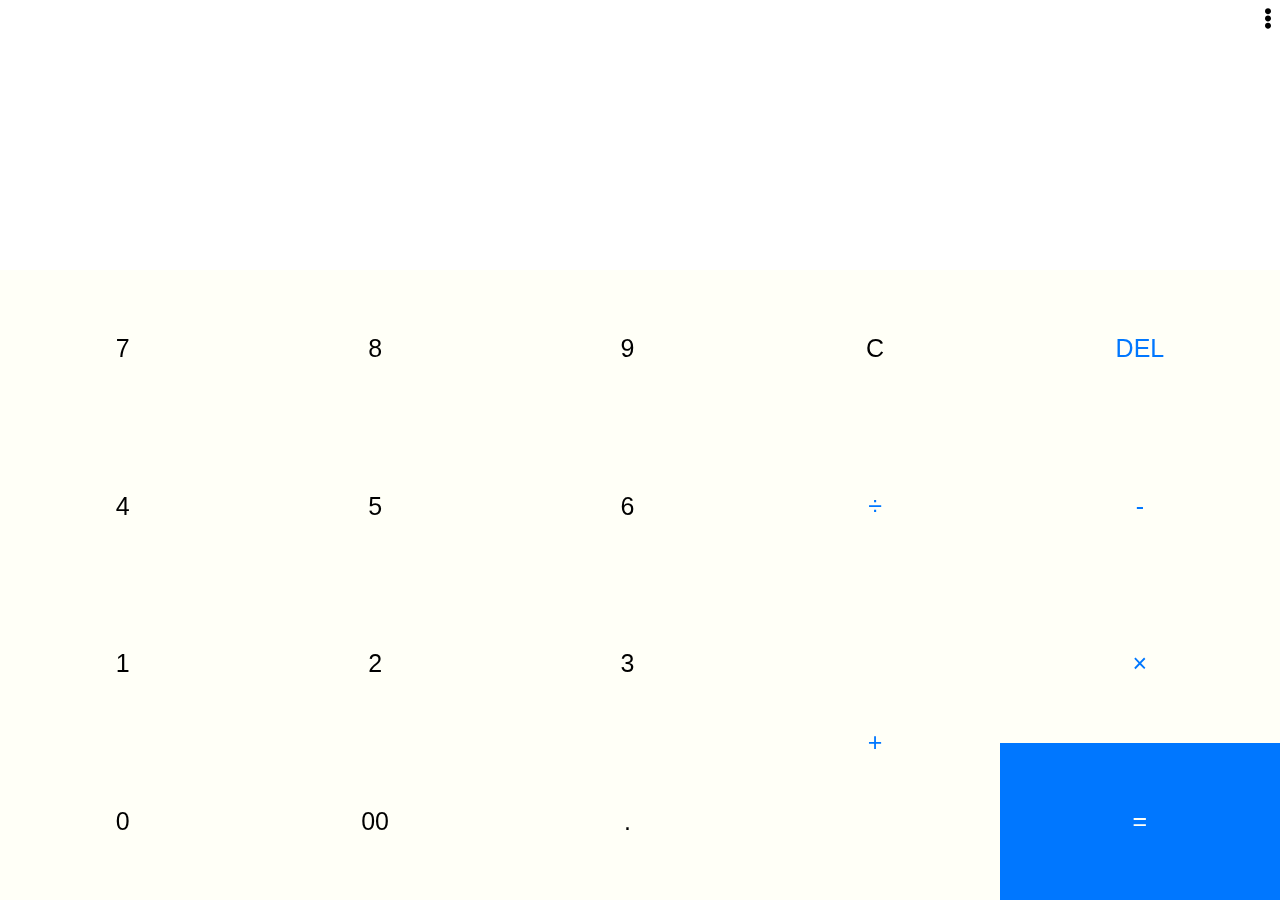
==== calc/index.html @ 75ceca56 "taking calc" ====
<!DOCTYPE html>
<html lang="en">

<head>
  <meta charset="UTF-8">
  <meta http-equiv="X-UA-Compatible" content="IE=Edge">
  <meta name="viewport" content="width=device-width, initial-scale=1">
  <title>Calculator</title>
  <link rel="manifest" href="manifest.json">
  <link href="./images/logo.png">
  <link rel="stylesheet" href="./content/style.css">
</head>

<body>
  <form class="calculator" name="calc">
    <p class="menuBtn"><img src="./images/ellipsis-v-solid.svg" alt="" /></p>
    <input type="text" class="value" name="txt" readonly min="1" max="15" maxlength="15" />
    <span class="num seven" onclick="document.calc.txt.value +='7' ">7</span>
    <span class="num eight" onclick="document.calc.txt.value +='8' ">8</span>
    <span class="num nine" onclick="document.calc.txt.value +='9' ">9</span>
    <span class="num change" onclick="document.calc.txt.value = ''">C</span>
    <span class="num clear" onclick="document.calc.txt.value = ''">DEL</span>
    <span class="num four" onclick="document.calc.txt.value +='4' ">4</span>
    <span class="num five" onclick="document.calc.txt.value +='5' ">5</span>
    <span class="num six" onclick="document.calc.txt.value +='6' ">6</span>
    <span class="num divide" onclick="document.calc.txt.value +='/' ">&divide;</span>
    <span class="num sub" onclick="document.calc.txt.value +='-' ">-</span>
    <span class="num one" onclick="document.calc.txt.value +='1'">1</span>
    <span class="num two" onclick="document.calc.txt.value +='2' ">2</span>
    <span class="num three" onclick="document.calc.txt.value +='3' ">3</span>
    <span class="num add" onclick="document.calc.txt.value +='+' ">+</span>
    <span class="num multi" onclick="document.calc.txt.value +='*' ">&times;</span>

    <!--span class="num" onclick="document.calc.txt.value +='(' ">(</span>
    <span class="num" onclick="document.calc.txt.value +=')' ">)</span-->
    <span class="num zero" onclick="document.calc.txt.value +='0' ">0</span>
    <span class="num dozero" onclick="document.calc.txt.value +='00' ">00</span>
    <span class="num dot" onclick="document.calc.txt.value +='.' ">.</span>
    <span class="num equal" onclick="document.calc.txt.value = eval(calc.txt.value)">=</span>
  </form>

  <section>
    <div class="container">
      <div class="content">
        <p class="btnBar"><img class="closeBtn" src="./images/times-circle-regular.svg" alt="" /></p>
        <img class="logo" src="./images/logo.png" alt="">
        <h2>Talking CalC!</h2><br>
        <p class="para"><b>Introducting Talking CalC!.</b> It is Web (PWA) based Calculator, made using basic <b> Html,
            Css, Js and PWA.</b>
          You can easy Download it and run on any OS without any problem. You can get this app code of GitHub <b>(not
            for commercial
            purpose.)</b></p><br>
        <a href="#"><button class="github">GitHub <img src="./images/github-brands.svg"
              style="height: 15px; color: #000000;"></button></a>
        <p class="vs">VS 0.1</p>
      </div>
    </div>
  </section>
  <script src="./content/main.js"></script>
</body>

</html>
---- calc/content/style.css ----
* {
  margin: 0;
  padding: 0;
  font-family: Arial, Helvetica, sans-serif;
}

body {
  display: flex;
  align-items: center;
  justify-content: center;
  min-height: 100vh;
  background: #FFFFF7;
}

.menuBtn{
  outline: none;
  background: none;
  border: none;
  width: 8px;
  position: absolute;
  top: 0;
  right: 0;
  margin: 8px;
  cursor: pointer;
}

.container .content .btnBar{
  width: 100%;
  height: 40px;
  display: block;
}
.container .content .btnBar .closeBtn{
  height: 20px;
  width: 20px;
  position: relative;
  top: 10px;
  left: 97%;
  cursor: pointer;
}
.calculator{
  position: fixed;
  height: 100vh;
  width: 100%;
  display: grid;
  z-index: 0;
}
.calculator-show{
  display: none;
}

.calculator .value {
  grid-column: span 5;
  height: 30vh;
  width: 98%;
  padding-right: 2%;
  text-align: right;
  border: none;
  outline: none;
  font-size: 45px;
}

.calculator .num{
  display: grid;
  height: 17.5vh;
  min-width: 20%;
  place-items: center;
  font-size: 25px;
  cursor: pointer;
}
.calculator span:active{
  color:#fff;
  background-color: hsla(212, 89%, 52%, 0.822);
}

.calculator span.one {
  order: 11;
}

.calculator span.two {
  order: 12;
}

.calculator span.three {
  order: 13;
}

.calculator span.four {
  order: 6;
}

.calculator span.five {
  order: 7;
}

.calculator span.six {
  order: 8;
}

.calculator span.seven {
  order: 1;
}

.calculator span.eight {
  order: 2;
}

.calculator span.nine {
  order: 3;
}
.calculator span.clear {
  order: 5;
  color:#0077ff;
}

.calculator span.add {
  grid-row: span 2;
  height: 35vh;
  order: 14;
  color: #0077ff;
}

.calculator span.sub {
  order: 10;
  color: #0077ff;
}

.calculator span.multi {
  order: 15;
  color:#0077ff;
}

.calculator span.divide {
  order: 9;
  color:#0077ff;
}

.calculator span.zero {
  order: 16;
}

.calculator span.dozero {
  order: 17;
}

.calculator span.dot {
  order: 18;
}

.calculator span.change {
  order: 4;
}

.calculator span.equal {
  order: 19;
  background-color: #0077ff;
  color: #FFFFF7;
}

.container{  
  height: 100vh;
  width: 100%;
  background: ivory;
  position: relative;
  z-index: 1;
  display: none;
  align-items: center;
  justify-content: center;
}
.container-show {
  display: flex;
  animation: slideRight 0.5s ease-in;
}
.container .content{
  width: 90%;
  height: 90vh;
  display: flex;
  align-items: center;
  flex-direction: column;
  border: 2px dashed black;
}

.container .content .logo{
  width: 275px;
  height: 275px;
}
.container .content h2{
  font-size: 30px;
  text-transform: uppercase;
  font-weight: 700;
}
.container .content .para{
  width: 70%;
  padding: 20px;
  margin-left: 50px;
  font-size: 15px;
  font-weight:500;
}
.content .github{
  height: 30px;
  width: 100px;
  outline: none;
  border: none;
  color:#000;
  font-weight: 700;
  background-color: #0077ff;
  border-radius:2px;
  border: 2px solid black;  
  text-align: center;
  cursor: pointer;
  
}
.content .github:active{
  border-color:#fff;
  color: #fff;
}
.content .github:hover{
  box-shadow: 20px 20px 25px -8px rgba(30, 30, 60, 0.6);
}
.content .vs{
  padding: 40px;
  font-size: 13px;
  color: #0051ff;
  text-decoration: underline;

}

@keyframes slideRight{
  0%{
    transform:translateX(100%);
  }
  100%{
    transform:translateX(0%)
  }
}

@media screen and (max-width: 786px) {

  .calculator {
    position: relative;
    height: 100vh;
    width: 100%;
    display: grid;
    z-index: 0;
  }
  .calculator-show {
    display: none;
  }
  .calculator .value {
    grid-column: span 4;
    height: 20vh;
    width: 98%;
    padding-right: 2%;
    text-align: right;
    border: none;
    outline: none;
    font-size: 40px;
  }

  .calculator .num {
    display: grid;
    height: 16vh;
    min-width: 25%;
    color: #000;
    background-color: #FFFFF7;
    place-items: center;
    font-size: 25px;
  }
  .calculator span.one {
    order: 13;
  }
  
  .calculator span.two {
    order: 14;
  }
  
  .calculator span.three {
    order: 15;
  }
  
  .calculator span.four {
    order: 9;
  }
  
  .calculator span.five {
    order: 10;
  }
  
  .calculator span.six {
    order: 11;
  }
  
  .calculator span.seven {
    order: 5;
  }
  
  .calculator span.eight {
    order: 6;
  }  
  .calculator span.nine {
    order: 7;
  }
  .calculator span.clear {
    order: 4;
  }
  
  .calculator span.add {
    grid-row: span 2;
    height: 32vh;
    order: 12;
  }
  
  .calculator span.sub {
    order: 8;
  }
  
  .calculator span.multi {
    order: 3;
  }
  
  .calculator span.divide {
    order: 2;
  }
  
  .calculator span.zero {
    order: 16;
  }
  
  .calculator span.dozero {
    order: 17;
  }
  
  .calculator span.dot {
    order: 18;
  }
  
  .calculator span.change {
    order: 1;
  }
  
  .calculator span.equal {
    order: 19;
  } 
  .container{  
    height: 100vh;
    width: 100%;
    background: ivory;
    position: relative;
    z-index: 1;
    display: none;
    align-items: center;
    justify-content: center;
  }
  .container-show{
    display: flex;
    animation: slideRight 0.5s ease-in;
  }
  
@keyframes slideRight{
  0%{
    transform:translateX(100%);
  }
  100%{
    transform:translateX(0%)
  }
}
  .container .content{
    width: 95%;
    height: 95vh;
    display: flex;
    flex-direction: column;
    align-items: center;
    justify-content: center;
    border: 2px dashed black;
    position: fixed;
  }
  
  .container .content .btnBar{
  margin-top: 10px;
  width: 100%;
  height: 40px;
  display: block;
}
  .container .content .btnBar .closeBtn{
  height: 20px;
  width: 20px;
  position: relative;
  top: 10px;
  left: 90%;
  cursor: pointer;
}
  .container .content .logo{
    width: 200px;
    height: 200px;
  }
  .container .content h2{
    font-size: 30px;
    text-transform: uppercase;
    font-weight: 700;
  }
  .container .content .para{
    padding: 20px;
    font-size: 15px;
    font-weight:500;
  }
  .content .github{
    height: 30px;
    width: 100px;
    outline: none;
    border: none;
    color:#000;
    font-weight: 700;
    background-color: #0077ff;
    border-radius:2px;
    border: 2px solid black;  
    text-align: center;
    cursor: pointer;
    box-shadow: 20px 20px 25px -8px rgba(30, 30, 60, 0.6);
  }
  .content .github:active{
    border-color:#fff;
    color: #fff;
  }
  .content .vs{
    padding: 40px;
    font-size: 13px;
    color: #0051ff;
    text-decoration: underline;
  
  }
}
@media screen and (max-width:400px){
  .container{  
    height: 100vh;
    width: 100%;
    background: ivory;
    position: relative;
    z-index: 1;
    display: none;
    align-items: center;
    justify-content: center;
  }
  .container-show{
    display: flex;
    animation: slideRight  0.25s ease-in;
  }
  
@keyframes slideRight{
  0%{
    transform:translateX(100%);
  }
  100%{
    transform:translateX(0%)
  }
}
  .container .content{
    width: 92%;
    height: 92vh;
    display: flex;
    flex-direction: column;
    align-items: center;
    justify-content: center;
    border: 2px dashed black;
    position: fixed;
  }
  
  .container .content .btnBar{
  margin-top: 5vh;
  width: 100%;
  height: 40px;
  display: block;
}
  .container .content .btnBar .closeBtn{
  height: 20px;
  width: 20px;
  position: relative;
  left: 90%;
  cursor: pointer;
}
  .container .content .logo{
    width: 175px;
    height: 175px;
  }
  .container .content h2{
    font-size: 25px;
    text-transform: uppercase;
    font-weight: 700;
  }
  .container .content .para{
    font-size: 15px;
    font-weight:500;
  }
  .content .github{
    height: 25px;
    width: 100px;
    outline: none;
    border: none;
    color:#000;
    font-weight: 700;
    background-color: #0077ff;
    border-radius:2px;
    border: 2px solid black;  
    text-align: center;
    cursor: pointer;
  }
  .content .github:active{
    border-color:#fff;
    color: #fff;
  }
  .content .vs{
    padding: 10px;
    font-size: 12px;
    color: #0051ff;
    text-decoration: underline;
  
  }
}
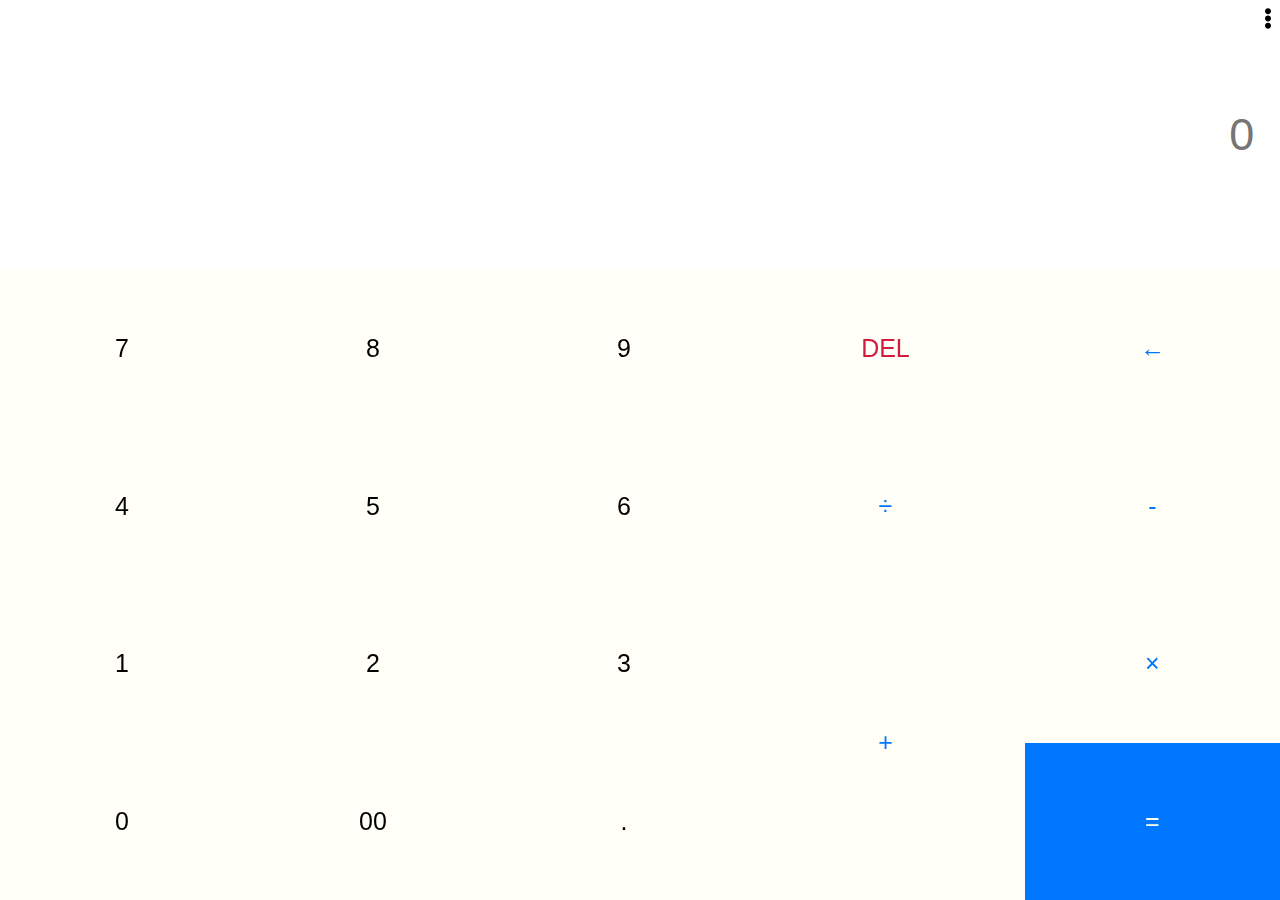
==== commit e7771ffb: "calc updated" ====
--- a/calc/index.html
+++ b/calc/index.html
@@ -5,21 +5,21 @@
   <meta charset="UTF-8">
   <meta http-equiv="X-UA-Compatible" content="IE=Edge">
   <meta name="viewport" content="width=device-width, initial-scale=1">
-  <title>Calculator</title>
+  <title>Calculator.app</title>
   <link rel="manifest" href="manifest.json">
   <link href="./images/logo.png">
   <link rel="stylesheet" href="./content/style.css">
 </head>
 
 <body>
-  <form class="calculator" name="calc">
+  <form class="calculator" name="calc" onkeyup="keyupfunction()">
     <p class="menuBtn"><img src="./images/ellipsis-v-solid.svg" alt="" /></p>
-    <input type="text" class="value" name="txt" readonly min="1" max="15" maxlength="15" />
+    <input type="text" class="value" name="txt" readonly maxlength="15" placeholder="0" />
     <span class="num seven" onclick="document.calc.txt.value +='7' ">7</span>
     <span class="num eight" onclick="document.calc.txt.value +='8' ">8</span>
     <span class="num nine" onclick="document.calc.txt.value +='9' ">9</span>
-    <span class="num change" onclick="document.calc.txt.value = ''">C</span>
-    <span class="num clear" onclick="document.calc.txt.value = ''">DEL</span>
+    <span class="num change" onclick="document.calc.txt.value = ''">DEL</span>
+    <span class="num clear">&#8592</span>
     <span class="num four" onclick="document.calc.txt.value +='4' ">4</span>
     <span class="num five" onclick="document.calc.txt.value +='5' ">5</span>
     <span class="num six" onclick="document.calc.txt.value +='6' ">6</span>
@@ -50,8 +50,9 @@
           You can easy Download it and run on any OS without any problem. You can get this app code of GitHub <b>(not
             for commercial
             purpose.)</b></p><br>
-        <a href="#"><button class="github">GitHub <img src="./images/github-brands.svg"
-              style="height: 15px; color: #000000;"></button></a>
+        <a href="https://github.com/imrit-pro/imrit-pro.github.io/tree/61fc8807f933933dbb9a287b5f7bad42b6e07c04/calcapp" target="_blank"><button class="btn github">GitHub <img src="./images/github-brands.svg"
+              style="height: 15px; color: #000000;"></button></a><br>
+         <select id='voiceList' class="btn voiceList"><option label="Voices"></option></select>
         <p class="vs">VS 0.1</p>
       </div>
     </div>
--- a/calc/content/style.css
+++ b/calc/content/style.css
@@ -42,10 +42,14 @@
   height: 100vh;
   width: 100%;
   display: grid;
+  z-index: 1;
+}
+.calculator-show{
   z-index: 0;
 }
-.calculator-show{
-  display: none;
+.calculator-close{
+  z-index: 1;
+  animation: slideRight 0.5s ease-in;
 }
 
 .calculator .value {
@@ -127,6 +131,7 @@
 .calculator span.multi {
   order: 15;
   color:#0077ff;
+  
 }
 
 .calculator span.divide {
@@ -147,9 +152,13 @@
 }
 
 .calculator span.change {
+  color: rgb(209, 27, 63);
   order: 4;
 }
-
+.calculator span.change:active{
+  background-color:rgb(194, 81, 104);
+  color: white;
+}
 .calculator span.equal {
   order: 19;
   background-color: #0077ff;
@@ -161,15 +170,17 @@
   width: 100%;
   background: ivory;
   position: relative;
-  z-index: 1;
   display: none;
   align-items: center;
   justify-content: center;
+  z-index: 0;
 }
 .container-show {
   display: flex;
+  z-index: 1;
   animation: slideRight 0.5s ease-in;
 }
+
 .container .content{
   width: 90%;
   height: 90vh;
@@ -178,6 +189,9 @@
   flex-direction: column;
   border: 2px dashed black;
 }
+.container-close{
+  z-index: 0;
+}
 
 .container .content .logo{
   width: 275px;
@@ -195,19 +209,25 @@
   font-size: 15px;
   font-weight:500;
 }
-.content .github{
+.content .btn{
   height: 30px;
   width: 100px;
   outline: none;
   border: none;
   color:#000;
   font-weight: 700;
-  background-color: #0077ff;
+ 
   border-radius:2px;
   border: 2px solid black;  
   text-align: center;
   cursor: pointer;
   
+}
+.content .github{
+  background-color: #0077ff;
+}
+.content .voiceList{
+  background-color: ivory;
 }
 .content .github:active{
   border-color:#fff;
@@ -334,9 +354,13 @@
   }
   
   .calculator span.change {
+    color: rgb(209, 27, 63);
     order: 1;
   }
-  
+  .calculator span.change:active{
+    background-color:rgb(194, 81, 104);
+    color: white;
+  }
   .calculator span.equal {
     order: 19;
   } 
